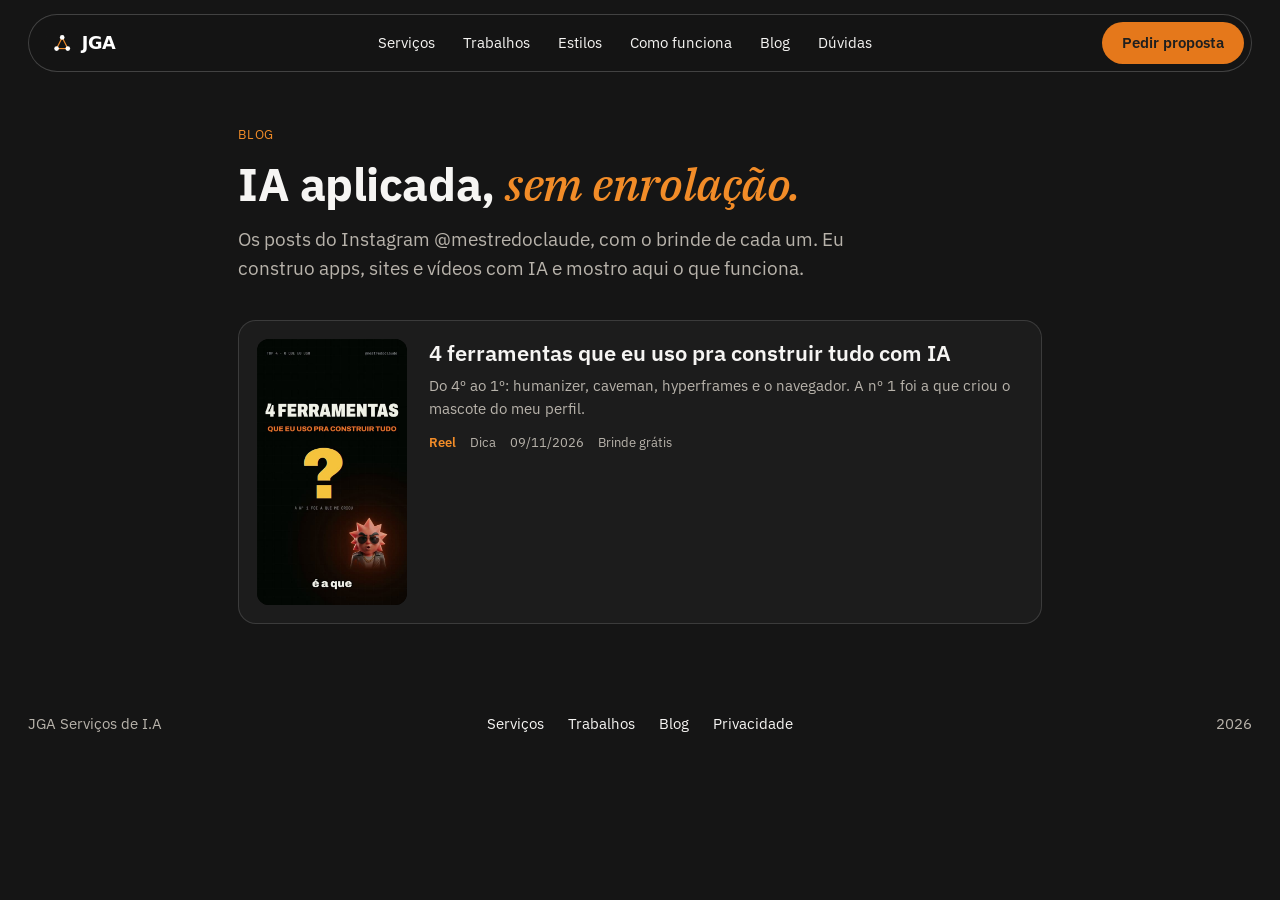
==== blog/index.html @ 6f201690 "Blog com brinde por cadastro (nome, WhatsApp, e-mail), post 4 ferramentas, politica de privacidade e" ====
<!DOCTYPE html>
<html lang="pt-BR">
<head>
<meta charset="UTF-8">
<meta name="viewport" content="width=device-width, initial-scale=1">
<title>Blog | JGA Serviços de I.A</title>
<meta name="description" content="Posts sobre IA aplicada, com um brinde grátis em cada um.">
<link rel="icon" href="../favicon.svg" type="image/svg+xml">
<link rel="preconnect" href="https://fonts.googleapis.com">
<link rel="preconnect" href="https://fonts.gstatic.com" crossorigin>
<link rel="stylesheet" href="https://fonts.googleapis.com/css2?family=IBM+Plex+Sans:wght@400;500;600;700&family=IBM+Plex+Serif:ital,wght@1,500&display=swap">
<link rel="stylesheet" href="../assets/css/home.css?v=20261107">
<link rel="stylesheet" href="../assets/css/blog.css?v=20261107">
</head>
<body>
<header class="nav-vidro">
  <div class="nav-in">
    <a class="nav-marca" href="../index.html" aria-label="JGA Serviços de I.A, página inicial"><img src="../assets/img/logo-lockup-dark.svg" alt="JGA Serviços de I.A" height="26"></a>
    <nav aria-label="Principal"><a href="../index.html#servicos">Serviços</a><a href="../index.html#trabalhos">Trabalhos</a><a href="../index.html#mais">Estilos</a><a href="../index.html#processo">Como funciona</a><a href="../blog/index.html">Blog</a><a href="../index.html#faq">Dúvidas</a></nav>
    <a class="nav-botao" href="https://wa.me/5531990727562?text=Ol%C3%A1%21%20Vim%20pelo%20site%20da%20JGA%20e%20quero%20uma%20proposta." target="_blank" rel="noopener">Pedir proposta</a>
  </div>
</header>
<main class="blog-main">
  <div class="blog-cab">
    <span class="etiqueta">Blog</span>
    <h1>IA aplicada, <em>sem enrolação.</em></h1>
    <p>Os posts do Instagram @mestredoclaude, com o brinde de cada um. Eu construo apps, sites e vídeos com IA e mostro aqui o que funciona.</p>
  </div>
  <div class="lista-posts">
    <a class="post-card" href="4-ferramentas.html">
      <img src="../assets/blog/reel-4-ferramentas.jpg" alt="" loading="lazy">
      <div><h2>4 ferramentas que eu uso pra construir tudo com IA</h2><p>Do 4º ao 1º: humanizer, caveman, hyperframes e o navegador. A nº 1 foi a que criou o mascote do meu perfil.</p>
      <div class="post-meta"><b>Reel</b><span>Dica</span><span>09/11/2026</span><span>Brinde grátis</span></div></div>
    </a>
  </div>
</main>
<footer class="rodape">
  <span>JGA Serviços de I.A</span>
  <nav aria-label="Rodapé"><a href="../index.html#servicos">Serviços</a><a href="../index.html#trabalhos">Trabalhos</a><a href="../blog/index.html">Blog</a><a href="../privacidade.html">Privacidade</a></nav>
  <span class="rodape-dir">2026</span>
</footer>
</body>
</html>
---- assets/css/home.css ----
/* Home da JGA, direção "folha de contato". Paleta e fonte da marca (grafite, papel, laranja; IBM Plex Sans).
   Escala de texto: 28 / 20 / 17 / 15 / 13. Sem gradiente, sem sombra em repouso, sem filete, sem monoespaçada. */
:root {
  --chao: #151515; --papel: #F6F5F3; --tinta: #1F1F1F; --tinta-suave: #55524E;
  --luz: #F6F5F3; --luz-suave: #B8B3AB; --laranja: #E5781B; --laranja-claro: #F28C28; --cinza: #55524E;
  --m: clamp(16px, 2.2vw, 32px);
  --t1: 28px; --t2: 20px; --t3: 17px; --t4: 15px; --t5: 13px;
  --ease: cubic-bezier(.2, .7, .2, 1);
}
*, *::before, *::after { box-sizing: border-box; }
html { scroll-behavior: smooth; -webkit-text-size-adjust: 100%; }
body { margin: 0; background: var(--chao); color: var(--luz); font: 400 var(--t3)/1.55 "IBM Plex Sans", system-ui, sans-serif; -webkit-font-smoothing: antialiased; }
img, video { display: block; max-width: 100%; }
a { color: inherit; }
button { font: inherit; color: inherit; }
:focus-visible { outline: 2px solid var(--laranja); outline-offset: 3px; }
::selection { background: var(--laranja); color: var(--tinta); }
.pular { position: absolute; left: -999px; top: 8px; background: var(--papel); color: var(--tinta); padding: 8px 14px; z-index: 50; }
.pular:focus { left: 8px; }

/* ---------- primeira tela: a folha de contato como fundo de tela cheia ---------- */
.folha { position: relative; min-height: 100svh; overflow: hidden; display: flex; align-items: center; }
.colunas { position: absolute; inset: 0; padding: 12px; display: grid; grid-template-columns: repeat(6, 1fr); gap: 12px; overflow: hidden; }
.coluna { display: flex; flex-direction: column; gap: 12px; min-width: 0; }
.coluna.c2 { margin-top: -90px; } .coluna.c3 { margin-top: -40px; } .coluna.c4 { margin-top: -130px; }
.coluna.c5 { margin-top: -20px; } .coluna.c6 { margin-top: -70px; }
.quadro { position: relative; display: block; width: 100%; padding: 0; border: 0; background: #000; cursor: pointer; line-height: 0; text-align: left; filter: brightness(.5); transition: filter .3s var(--ease), transform .25s var(--ease); }
.quadro:hover, .quadro:focus-visible { filter: none; }
.quadro:active { transform: scale(.985); }
.quadro img, .quadro video { width: 100%; height: auto; }
.faixa { display: block; height: 28px; padding: 0 10px; line-height: 28px; font-size: var(--t5); font-weight: 500; white-space: nowrap; overflow: hidden; text-overflow: ellipsis; }
.coluna .quadro:nth-child(4n+1) .faixa { background: var(--laranja); color: var(--tinta); }
.coluna .quadro:nth-child(4n+2) .faixa { background: var(--papel); color: var(--tinta); }
.coluna .quadro:nth-child(4n+3) .faixa { background: var(--cinza); color: var(--luz); }
.coluna .quadro:nth-child(4n+4) .faixa { background: var(--laranja-claro); color: var(--tinta); }
@media (hover: hover) { .estilos:has(.mini:hover) .mini:not(:hover) { opacity: .45; } }

/* escurece só o lado do texto, pra leitura (degradê suave, a pedido do cliente) */
.veu { position: absolute; inset: 0; pointer-events: none; background: linear-gradient(90deg, rgba(21, 21, 21, .92) 0%, rgba(21, 21, 21, .78) 36%, rgba(21, 21, 21, .25) 68%, rgba(21, 21, 21, 0) 100%); } /* taste-skill-ignore: escolha do cliente */
.hero-txt { position: relative; z-index: 2; width: 100%; padding: 120px var(--m) 72px; pointer-events: none; }
.hero-txt a, .hero-txt button { pointer-events: auto; }
.hero-linha { margin: 0 0 26px; font-size: var(--t4); color: var(--luz-suave); letter-spacing: .01em; }
.hero-txt h1 { pointer-events: auto; width: fit-content; margin: 0; max-width: 11em; font-size: clamp(44px, calc(6.86vw + 19px), 124px); font-weight: 700; line-height: 1; letter-spacing: -.035em; }
.hero-txt h1 .l { display: block; }
.hero-txt h1 em { display: block; line-height: 1.12; padding-bottom: .04em; font-family: "IBM Plex Serif", Georgia, serif; font-style: italic; font-weight: 500; letter-spacing: -.02em; color: var(--laranja-claro); }
.hero-apoio { margin: 34px 0 0; max-width: 34ch; font-size: var(--t2); line-height: 1.4; }
.hero-acoes { display: flex; flex-wrap: wrap; align-items: center; gap: 14px 28px; margin-top: 28px; }
.botao-g { min-height: 54px; padding: 0 26px; font-size: 17px; }
.hero-link { color: var(--luz); text-underline-offset: 5px; text-decoration-color: var(--laranja); text-decoration-thickness: 2px; font-size: var(--t3); }
.garantias { display: flex; flex-wrap: wrap; gap: 8px 28px; margin: 32px 0 0; padding: 0; list-style: none; font-size: var(--t4); color: var(--luz-suave); }
.garantias li::before { content: ""; display: inline-block; width: 11px; height: 11px; margin-right: 9px; background: var(--laranja-claro); -webkit-mask: url("data:image/svg+xml,%3Csvg xmlns=%27http://www.w3.org/2000/svg%27 viewBox=%270 0 24 24%27%3E%3Cpath d=%27M12 0c.8 6.7 5.3 11.2 12 12-6.7.8-11.2 5.3-12 12-.8-6.7-5.3-11.2-12-12 6.7-.8 11.2-5.3 12-12z%27/%3E%3C/svg%3E") center / contain no-repeat; mask: url("data:image/svg+xml,%3Csvg xmlns=%27http://www.w3.org/2000/svg%27 viewBox=%270 0 24 24%27%3E%3Cpath d=%27M12 0c.8 6.7 5.3 11.2 12 12-6.7.8-11.2 5.3-12 12-.8-6.7-5.3-11.2-12-12 6.7-.8 11.2-5.3 12-12z%27/%3E%3C/svg%3E") center / contain no-repeat; }
.botao { display: inline-flex; align-items: center; justify-content: center; align-self: flex-start; min-height: 48px; padding: 0 22px; background: var(--laranja); color: var(--tinta);
  font-size: var(--t3); font-weight: 600; text-decoration: none; transition: background .2s var(--ease), transform .15s var(--ease); }
.botao:hover { background: var(--laranja-claro); }
.botao:active { transform: translateY(1px); }

/* nav de vidro (a pedido do cliente) */
.nav-vidro { position: fixed; top: 14px; left: var(--m); right: var(--m); z-index: 40; border-radius: 999px;
  background: rgba(21, 21, 21, .82); -webkit-backdrop-filter: blur(16px) saturate(1.2); backdrop-filter: blur(16px) saturate(1.2); border: 1px solid rgba(246, 245, 243, .2); } /* taste-skill-ignore: escolha do cliente */
.nav-in { display: flex; align-items: center; justify-content: space-between; gap: 20px; padding: 7px 7px 7px 22px; }
.nav-marca img { height: 26px; width: auto; display: block; }
.nav-vidro nav { display: flex; gap: 28px; font-size: var(--t4); }
.nav-vidro nav a { color: var(--luz); text-decoration: none; transition: color .2s var(--ease); }
.nav-vidro nav a:hover { color: var(--laranja-claro); }
.nav-botao { display: inline-flex; align-items: center; min-height: 42px; padding: 0 20px; border-radius: 999px; background: var(--laranja); color: var(--tinta); font-size: var(--t4); font-weight: 600; text-decoration: none; transition: background .2s var(--ease), transform .15s var(--ease); }
.nav-botao:hover { background: var(--laranja-claro); }
.nav-botao:active { transform: scale(.97); }
section[id] { scroll-margin-top: 96px; }

/* faixa de serviços rolando */
.rolante { background: var(--papel); color: var(--tinta); overflow: hidden; padding: clamp(18px, 2.6vw, 34px) 0; white-space: nowrap; }
.trilho { display: inline-flex; width: max-content; animation: rola 46s linear infinite; will-change: transform; }
.trilho > span { display: inline-flex; align-items: center; }
.trilho span span { font-size: clamp(28px, 3.9vw, 56px); font-weight: 500; letter-spacing: -.02em; line-height: 1.2; }
.trilho i { display: inline-flex; color: var(--laranja); margin: 0 clamp(20px, 2.6vw, 40px); font-size: clamp(22px, 2.4vw, 34px); }
.trilho i svg { fill: currentColor; display: block; }
.rolante:hover .trilho { animation-play-state: paused; }
@keyframes rola { to { transform: translateX(-50%); } }

/* manifesto (fundo claro, um tom abaixo do papel) */
.manifesto { background: #FFFFFF; color: #6B6761; padding: clamp(72px, 9vw, 140px) var(--m); }
.manifesto p { margin: 0; max-width: 24em; font-size: clamp(28px, 3.9vw, 56px); font-weight: 500; line-height: 1.16; letter-spacing: -.02em; }
.manifesto b { font-weight: 600; color: var(--tinta); }

/* ---------- seções ---------- */
.sec { padding: clamp(96px, 12vw, 200px) var(--m) 0; }
.sec-estilos { padding-bottom: clamp(96px, 12vw, 200px); }
.sec-claro { background: var(--papel); color: var(--tinta); padding-bottom: clamp(88px, 11vw, 170px); }
.sec h2 { margin: 0; font-size: var(--t1); font-weight: 700; line-height: 1.12; letter-spacing: -.015em; }
.intro { margin: 14px 0 0; max-width: 56ch; color: var(--luz); }

#servicos { background: var(--papel); color: var(--tinta); padding-top: clamp(72px, 9vw, 140px); padding-bottom: clamp(72px, 9vw, 140px); }
.servicos-grade { display: grid; grid-template-columns: repeat(12, 1fr); column-gap: 24px; margin-top: clamp(48px, 7vw, 96px); position: relative; }
.grupo:nth-child(1) { grid-column: 1 / span 3; } .grupo:nth-child(2) { grid-column: 4 / span 3; } .grupo:nth-child(3) { grid-column: 7 / span 3; }
.grupo h3 { margin: 0 0 16px; font-size: var(--t2); font-weight: 700; }
.grupo ul { margin: 0; padding: 0; list-style: none; }
.grupo li { font-size: var(--t2); line-height: 1.25; padding: 6px 0; }
.grupo a { color: var(--tinta-suave); text-decoration: none; transition: color .2s var(--ease); }
.grupo a:hover, .grupo a:focus-visible { color: var(--tinta); text-decoration: underline; text-decoration-color: var(--laranja); text-underline-offset: 4px; text-decoration-thickness: 2px; }
.resumo { display: none; margin: 14px 0 0; color: var(--tinta-suave); }
.servicos-desc { grid-column: 10 / span 3; grid-row: 1; margin: 0; font-size: var(--t2); line-height: 1.35; color: var(--tinta); min-height: 5em; }

.estilos { display: grid; gap: 20px; margin-top: clamp(40px, 5vw, 72px); }
.estilo { display: grid; grid-template-columns: minmax(180px, 280px) 1fr; gap: 24px; align-items: start; }
.estilo-txt h3 { margin: 0; font-size: var(--t4); font-weight: 600; }
.estilo-txt p { margin: 2px 0 0; font-size: var(--t4); color: var(--luz-suave); line-height: 1.4; }
.estilo-fila { display: flex; flex-wrap: wrap; gap: 8px; }
.mini { padding: 0; border: 0; background: #000; cursor: pointer; line-height: 0; transition: opacity .25s var(--ease), transform .25s var(--ease); }
.mini img { height: 136px; width: auto; }
.mini:hover { transform: translateY(-3px); }

.processo-topo { display: flex; align-items: center; gap: 24px; }
.processo-botoes { display: flex; gap: 8px; }
.processo-botoes button { width: 48px; height: 48px; border: 0; background: var(--tinta); color: var(--papel); font-size: 20px; cursor: pointer; transition: background .2s var(--ease), transform .15s var(--ease); }
.processo-botoes button:hover { background: var(--laranja); }
.processo-botoes button:active { transform: scale(.94); }
.barra { height: 6px; margin-top: 20px; background: #D6D2CB; }
.barra i { display: block; height: 100%; width: 12%; background: var(--tinta); transition: width .15s linear; }
.momentos { scroll-padding-inline: var(--m); display: flex; gap: 32px; margin: 36px calc(-1 * var(--m)) 0; padding: 0 var(--m) 4px; list-style: none; overflow-x: auto; scroll-snap-type: x mandatory; scrollbar-width: none; }
.momentos::-webkit-scrollbar { display: none; }
.momento { flex: 0 0 280px; scroll-snap-align: start; display: flex; flex-direction: column; }
.momento b { font-size: var(--t3); font-weight: 700; line-height: 1.25; }
.momento p { margin: 8px 0 0; font-size: var(--t4); color: var(--tinta-suave); line-height: 1.5; }
.momento img { margin-top: var(--vazio, 100px); width: 280px; height: auto; aspect-ratio: 4 / 5; object-fit: cover; }
.momento:nth-child(1) { --vazio: 80px; } .momento:nth-child(2) { --vazio: 130px; } .momento:nth-child(3) { --vazio: 100px; }
.momento:nth-child(4) { --vazio: 140px; } .momento:nth-child(5) { --vazio: 90px; } .momento:nth-child(6) { --vazio: 120px; }

.sec-faq { padding-bottom: clamp(96px, 12vw, 200px); display: grid; grid-template-columns: repeat(12, 1fr); column-gap: 24px; align-items: start; }
.sec-faq h2 { grid-column: 1 / span 3; }
.faq-texto { grid-column: 5 / span 8; columns: 2; column-gap: 56px; }
.faq-texto p { break-inside: avoid; margin: 0 0 20px; font-size: var(--t3); line-height: 1.55; }
.faq-texto b { font-weight: 600; }

.sec-cta { margin-top: 0; padding: clamp(96px, 14vw, 200px) var(--m); background: var(--laranja); color: var(--tinta); }
.sec-cta { display: grid; grid-template-columns: 1fr auto; align-items: center; gap: 32px; }
.cta-video { width: min(300px, 30vw); padding: 0; border: 0; background: #000; line-height: 0; cursor: pointer; transition: transform .25s var(--ease); }
.cta-video:hover { transform: translateY(-4px); }
.cta-video video { width: 100%; height: auto; aspect-ratio: 9 / 16; object-fit: cover; background: #000; }
.sec-cta p { margin: 0; max-width: 32ch; font-size: var(--t1); font-weight: 600; line-height: 1.25; }
.cta-linha { display: flex; flex-wrap: wrap; align-items: center; gap: 12px 24px; margin-top: 24px; }
.botao-p { min-height: 44px; padding: 0 20px; }
.sec-cta .botao { background: var(--tinta); color: var(--papel); }
.sec-cta .botao:hover { background: #000; }
.cta-link { color: var(--tinta); text-underline-offset: 4px; }

.rodape { display: grid; grid-template-columns: 1fr auto 1fr; align-items: baseline; gap: 16px; padding: 48px var(--m) 30px; font-size: var(--t4); color: var(--luz-suave); }
.rodape nav { display: flex; flex-wrap: wrap; justify-content: center; gap: 6px 24px; }
.rodape nav a { color: var(--luz); text-decoration: none; }
.rodape nav a:hover { text-decoration: underline; text-underline-offset: 4px; }
.rodape-dir { text-align: right; }

/* ---------- vídeo de amostra ---------- */
dialog { border: 0; padding: 0; background: #222; color: var(--luz); max-width: 96vw; max-height: 96svh; overflow: auto; }
dialog::backdrop { background: rgba(0, 0, 0, .82); }
dialog[open] { animation: dialogo .25s var(--ease); }
.fechar { position: absolute; top: 8px; right: 8px; z-index: 2; min-height: 40px; padding: 0 14px; border: 0; background: var(--papel); color: var(--tinta); font-size: var(--t4); font-weight: 600; cursor: pointer; }
.fechar:hover { background: var(--laranja); }
#player-video { background: #000; width: min(920px, 92vw); max-height: 70svh; }
dialog[data-o="v"] #player-video { width: auto; height: min(70svh, 640px); max-width: 92vw; }
.player-info { padding: 18px 20px 22px; display: grid; gap: 6px; justify-items: start; }
.player-info h3 { margin: 0; font-size: var(--t2); font-weight: 700; }
.player-info p { margin: 0 0 8px; color: var(--luz-suave); font-size: var(--t4); }
@keyframes dialogo { from { opacity: 0; transform: translateY(10px); } }

/* ---------- movimento (só transform e opacity; some com prefers-reduced-motion) ---------- */
@keyframes abre { from { clip-path: inset(0 0 100% 0); } to { clip-path: inset(0); } }
@keyframes assenta { from { transform: scale(1.12); } to { transform: none; } }
@keyframes entra { from { opacity: 0; transform: translateY(22px); } to { opacity: 1; transform: none; } }
html.js .coluna { animation: abre 1.1s var(--ease) backwards; animation-delay: calc(var(--i, 0) * 90ms); }
html.js .coluna img { animation: assenta 1.5s var(--ease) backwards; animation-delay: calc(var(--i, 0) * 90ms); }
html.js .hero-linha { animation: entra .6s var(--ease) .1s backwards; }
html.js .hero-txt h1 { animation: entra .7s var(--ease) .18s backwards; }
html.js .hero-apoio, html.js .hero-acoes, html.js .garantias { animation: entra .7s var(--ease) .32s backwards; }
html.js .nav-vidro .nav-in { animation: entra .6s var(--ease) .05s backwards; }
.coluna.c1 { --i: 0; } .coluna.c2 { --i: 1; } .coluna.c3 { --i: 2; } .coluna.c4 { --i: 3; } .coluna.c5 { --i: 4; } .coluna.c6 { --i: 5; }
.rv { opacity: 0; transform: translateY(22px); transition: opacity .6s var(--ease), transform .6s var(--ease); transition-delay: calc(var(--d, 0) * 70ms); }
.rv.in { opacity: 1; transform: none; }
.coluna { will-change: transform; }

@media (prefers-reduced-motion: reduce) {
  html { scroll-behavior: auto; }
  html.js .coluna, html.js .coluna img, html.js .hero-linha, html.js .hero-txt h1, html.js .hero-apoio, html.js .hero-acoes, html.js .garantias, html.js .nav-vidro .nav-in, dialog[open] { animation: none; }
  .trilho { animation: none; }
  .rv { opacity: 1; transform: none; transition: none; }
  .quadro, .mini, .botao { transition: none; }
}

/* ---------- tablet: 4 colunas ---------- */
@media (min-width: 761px) and (max-width: 1000px) {
  .colunas { grid-template-columns: repeat(4, 1fr); }
  .coluna.c5, .coluna.c6 { display: none; }
  .nav-vidro nav { gap: 18px; }
}

/* ---------- destaques ---------- */
.sec-destaques { padding-bottom: 0; }
.dest-h { display: grid; grid-template-columns: repeat(2, minmax(0, 1fr)); gap: 20px; margin-top: clamp(40px, 5vw, 72px); }
.dest-v { display: grid; grid-template-columns: repeat(7, minmax(0, 1fr)); gap: 12px; margin-top: 28px; }
.dest { position: relative; display: block; width: 100%; min-width: 0; padding: 0; border: 0; background: none; color: inherit; cursor: pointer; text-align: left; font: inherit; transition: transform .25s var(--ease); }
.dest img { width: 100%; object-fit: cover; display: block; background: #000; }
.dest-h img { aspect-ratio: 16 / 9; }
.dest-v img { aspect-ratio: 9 / 16; }
.dest:hover, .dest:focus-visible { transform: translateY(-3px); }
.dest::after { content: ""; position: absolute; right: 10px; top: 10px; width: 38px; height: 38px; border-radius: 50%; background: rgba(0,0,0,.6) url("data:image/svg+xml,%3Csvg xmlns='http://www.w3.org/2000/svg' viewBox='0 0 24 24'%3E%3Cpath fill='%23fff' d='M9 6.5v11l9-5.5z'/%3E%3C/svg%3E") center / 24px no-repeat; }
.dest-nome { display: grid; gap: 2px; padding: 10px 2px 0; line-height: 1.3; }
.dest-nome b { font-size: var(--t3); font-weight: 600; color: var(--luz); }
.dest-nome i { font-style: normal; font-size: var(--t5); color: var(--luz-suave); }
.dest-v .dest-nome i { display: none; }
.dest-v .dest-nome b { font-size: var(--t4); }
@media (max-width: 1100px) { .dest-v { grid-template-columns: repeat(4, minmax(0, 1fr)); } }
@media (max-width: 900px) {
  .dest-h { grid-template-columns: minmax(0, 1fr); }
  .dest-v { grid-template-columns: repeat(2, minmax(0, 1fr)); }
}

/* ---------- celular ---------- */
@media (max-width: 900px) {
  .estilo { grid-template-columns: 1fr; gap: 10px; }
  .grupo:nth-child(n) { grid-column: 1 / -1; margin-bottom: 40px; }
  .servicos-desc { display: none; }
  .resumo { display: block; }
  .sec-faq { display: block; }
  .faq-texto { columns: 1; margin-top: 28px; }
}
@media (max-width: 760px) {
  :root { --t1: 24px; --m: 16px; }
  .nav-vidro nav { display: none; }
  .nav-in { padding-left: 18px; }
  .nav-botao { min-height: 40px; padding: 0 16px; }
  .colunas { grid-template-columns: repeat(2, 1fr); gap: 8px; padding: 8px; }
  .coluna { gap: 8px; }
  .veu { background: linear-gradient(180deg, rgba(21, 21, 21, .82) 0%, rgba(21, 21, 21, .74) 55%, rgba(21, 21, 21, .88) 100%); } /* taste-skill-ignore: escolha do cliente */
  .hero-txt { padding: 104px var(--m) 48px; }
  .hero-txt h1 { max-width: none; }
  .hero-apoio { font-size: var(--t3); }
  .hero-acoes .botao-g { width: 100%; }
  .garantias { margin-top: 24px; gap: 6px 20px; }
  .coluna.c3, .coluna.c4, .coluna.c5, .coluna.c6 { display: none; }
  .coluna.c1 { margin-top: 0; } .coluna.c2 { margin-top: -60px; }
  .sec { padding-top: 96px; }
  .estilo-fila { flex-wrap: nowrap; overflow-x: auto; scrollbar-width: none; margin-right: calc(-1 * var(--m)); padding-right: var(--m); }
  .estilo-fila::-webkit-scrollbar { display: none; }
  .mini { flex: 0 0 auto; } .mini img { height: 120px; }
  .processo-botoes { display: none; }
  .momento { flex-basis: 72vw; } .momento img { width: 100%; --vazio: 40px; }
  .momento:nth-child(n) { --vazio: 40px; }
  .momento:nth-child(2n) img { margin-top: 64px; }
  .sec-cta { padding-top: 72px; padding-bottom: 72px; grid-template-columns: 1fr; }
  .cta-video { width: min(240px, 64vw); }
  .sec-cta p { font-size: var(--t2); }
  .rodape { grid-template-columns: 1fr; gap: 8px; padding-top: 32px; font-size: 14px; }
  .rodape nav { justify-content: flex-start; gap: 4px 18px; }
  .rodape-dir { text-align: left; }
}

/* ---------- convite pra ver mais estilos ---------- */
.sec-mais { padding-top: clamp(64px, 8vw, 120px); padding-bottom: clamp(96px, 12vw, 200px); }
.mais-caixa { max-width: 640px; }
.mais-caixa h3 { margin: 0; font-size: var(--t1); font-weight: 700; line-height: 1.15; }
.mais-caixa p { margin: 14px 0 28px; color: var(--luz); }

/* quadros da capa que tocam em loop ficam mais claros que os parados */
.quadro-vivo { filter: brightness(.9); }

/* troca automática: o quadro some rapidinho, muda de vídeo e volta */
.quadro img, .quadro video { transition: opacity .28s var(--ease); }
.quadro.troca img, .quadro.troca video { opacity: 0; }
/* área da direita (colunas 5 e 6) é a mais visível: quadros mais claros */
.coluna.c5 .quadro, .coluna.c6 .quadro { filter: brightness(.85); }
.coluna.c5 .quadro:hover, .coluna.c6 .quadro:hover { filter: none; }
.quadro-vivo { filter: brightness(1); }

/* ---------- vitrine de mais estilos ---------- */
.sec-mais { padding-bottom: clamp(64px, 8vw, 120px); }
.est-bloco { margin-top: clamp(40px, 5vw, 72px); }
.est-bloco h4 { margin: 0 0 14px; font-size: var(--t2); font-weight: 600; }
.est-bloco h4 b { font-weight: 400; font-size: var(--t4); color: var(--luz-suave); margin-left: 8px; }
.est-fila { display: flex; gap: 12px; overflow-x: auto; margin: 0 calc(-1 * var(--m)); padding: 0 var(--m) 14px; scroll-snap-type: x proximity; scroll-padding-inline: var(--m); scrollbar-width: thin; scrollbar-color: var(--cinza) transparent; }
.est-card { flex: 0 0 auto; width: 220px; display: block; text-decoration: none; color: var(--luz); scroll-snap-align: start; transition: transform .25s var(--ease); }
.est-card img { width: 100%; aspect-ratio: 16 / 10; object-fit: cover; display: block; background: #000; }
.est-card span { display: block; padding: 8px 2px 0; font-size: var(--t4); line-height: 1.3; }
.est-card:hover, .est-card:focus-visible { transform: translateY(-3px); }
.est-card:hover span { color: var(--laranja-claro); }
@media (max-width: 900px) { .est-card { width: 170px; } }

/* capa: quadros verticais em formato quadrado, pra caberem mais vídeos na primeira tela (o clique abre o vídeo inteiro) */
.quadro[data-o="v"] img, .quadro[data-o="v"] video { aspect-ratio: 1 / 1; height: auto; object-fit: cover; }
.quadro[data-o="h"] img, .quadro[data-o="h"] video { aspect-ratio: 16 / 9; height: auto; object-fit: cover; }

/* ---------- trabalhos entregues ---------- */
.sec-trabalhos { padding-bottom: clamp(24px, 4vw, 64px); }
.trab-intro { margin: 14px 0 0; max-width: 56ch; color: var(--luz-suave); }
.trab-grade { display: grid; grid-template-columns: repeat(3, minmax(0, 1fr)); gap: clamp(20px, 2.4vw, 40px); margin-top: clamp(32px, 4vw, 56px); }
.trab { display: flex; flex-direction: column; min-width: 0; }
.trab-foto { display: block; background: #000; line-height: 0; overflow: hidden; }
.trab-foto img { width: 100%; height: auto; aspect-ratio: 3 / 2; object-fit: cover; transition: transform .4s var(--ease); }
a.trab-foto:hover img, a.trab-foto:focus-visible img { transform: scale(1.03); }
.trab-tag { margin: 18px 0 0; font-size: var(--t5); font-weight: 600; letter-spacing: .04em; text-transform: uppercase; color: var(--laranja-claro); }
.trab h3 { margin: 6px 0 0; font-size: var(--t2); font-weight: 700; line-height: 1.2; }
.trab-desc { margin: 10px 0 0; font-size: var(--t4); color: var(--luz-suave); }
.trab-link { align-self: flex-start; margin-top: 14px; font-size: var(--t4); font-weight: 600; color: var(--luz); text-underline-offset: 4px; text-decoration-color: var(--laranja); }
.trab-link:hover { color: var(--laranja-claro); }
@media (max-width: 900px) { .trab-grade { grid-template-columns: 1fr; max-width: 560px; } }
---- assets/css/blog.css ----
/* Blog da JGA. Reaproveita as variáveis e o cabeçalho de home.css (grafite, papel, laranja; IBM Plex Sans). */
.blog-main { max-width: 860px; margin: 0 auto; padding: 120px var(--m) 40px; }
.blog-cab h1 { font: 700 clamp(30px, 5vw, 46px)/1.12 "IBM Plex Sans", system-ui, sans-serif; margin: 0 0 14px; letter-spacing: -.01em; }
.blog-cab h1 em { font-family: "IBM Plex Serif", Georgia, serif; font-style: italic; font-weight: 500; color: var(--laranja-claro); }
.blog-cab p { color: var(--luz-suave); font-size: 19px; margin: 0 0 8px; max-width: 640px; }
.etiqueta { display: inline-block; font-size: var(--t5); letter-spacing: .06em; text-transform: uppercase; color: var(--laranja-claro); margin-bottom: 14px; }

.lista-posts { display: grid; gap: 18px; margin-top: 36px; }
.post-card { display: grid; grid-template-columns: 150px 1fr; gap: 22px; padding: 18px; border: 1px solid rgba(246, 245, 243, .14); border-radius: 18px; text-decoration: none; color: inherit; background: rgba(246, 245, 243, .03); transition: border-color .2s var(--ease), transform .2s var(--ease); }
.post-card:hover { border-color: var(--laranja); transform: translateY(-2px); }
.post-card img, .post-card video { width: 150px; aspect-ratio: 9 / 16; object-fit: cover; border-radius: 12px; background: #000; display: block; }
.post-card h2 { font: 600 22px/1.25 "IBM Plex Sans", system-ui, sans-serif; margin: 0 0 8px; }
.post-card p { margin: 0 0 12px; color: var(--luz-suave); font-size: var(--t4); }
.post-meta { display: flex; flex-wrap: wrap; gap: 8px 14px; font-size: var(--t5); color: var(--luz-suave); }
.post-meta b { color: var(--laranja-claro); font-weight: 600; }

.artigo h1 { font: 700 clamp(28px, 4.6vw, 42px)/1.15 "IBM Plex Sans", system-ui, sans-serif; margin: 0 0 14px; letter-spacing: -.01em; }
.artigo .lead { font-size: 20px; color: var(--luz); margin: 0 0 26px; }
.artigo h2 { font: 600 24px/1.25 "IBM Plex Sans", system-ui, sans-serif; margin: 38px 0 12px; }
.artigo p { margin: 0 0 14px; }
.artigo video { width: min(100%, 340px); aspect-ratio: 9 / 16; border-radius: 16px; background: #000; display: block; margin: 22px 0; }
.voltar { display: block; color: var(--luz-suave); text-decoration: none; font-size: var(--t4); margin-bottom: 22px; }
.voltar:hover { color: var(--laranja-claro); }

.resumo { list-style: none; margin: 0 0 8px; padding: 0; display: grid; gap: 12px; }
.resumo li { display: grid; grid-template-columns: 44px 1fr; gap: 14px; align-items: start; }
.resumo .n { display: grid; place-items: center; width: 44px; height: 44px; border-radius: 12px; background: var(--laranja); color: var(--tinta); font-weight: 700; }
.resumo b { display: block; color: var(--luz); font-weight: 600; }
.resumo span { color: var(--luz-suave); font-size: var(--t4); }

.liberar { margin: 34px 0; padding: 26px; border: 1px solid var(--laranja); border-radius: 20px; background: rgba(229, 120, 27, .07); }
.liberar h2 { margin-top: 0; }
.campo { display: grid; gap: 6px; margin-bottom: 14px; }
.campo label { font-size: var(--t4); font-weight: 500; }
.campo input[type="text"], .campo input[type="email"], .campo input[type="tel"] { width: 100%; box-sizing: border-box; min-height: 50px; padding: 0 16px; border-radius: 12px; border: 1px solid rgba(246, 245, 243, .25); background: #1d1d1d; color: var(--luz); font: 400 17px "IBM Plex Sans", system-ui, sans-serif; }
.campo input:focus { outline: 2px solid var(--laranja-claro); outline-offset: 1px; border-color: transparent; }
.marcar { display: grid; grid-template-columns: 22px 1fr; gap: 12px; align-items: start; margin: 4px 0 12px; font-size: var(--t4); color: var(--luz-suave); }
.marcar input { width: 20px; height: 20px; margin: 2px 0 0; accent-color: var(--laranja); }
.marcar a { color: var(--luz); }
.armadilha { position: absolute; left: -9999px; width: 1px; height: 1px; overflow: hidden; }
.erro { color: #ff9a8a; font-size: var(--t4); min-height: 22px; margin: 6px 0 0; }
.liberar .botao { align-self: stretch; width: 100%; min-height: 54px; font-size: 17px; border: 0; cursor: pointer; font-family: inherit; }
.liberar .botao[disabled] { opacity: .6; cursor: wait; }
.pequeno { font-size: var(--t5); color: var(--luz-suave); margin-top: 12px; }

.brinde { margin: 34px 0; padding: 26px; border-radius: 20px; background: rgba(246, 245, 243, .05); border: 1px solid rgba(246, 245, 243, .18); }
.brinde[hidden], .liberar[hidden] { display: none; }
.brinde h2 { margin-top: 0; color: var(--laranja-claro); }
.ferramenta { padding: 18px 0; border-top: 1px solid rgba(246, 245, 243, .12); }
.ferramenta:first-of-type { border-top: 0; }
.ferramenta h3 { font: 600 20px/1.25 "IBM Plex Sans", system-ui, sans-serif; margin: 0 0 6px; }
.ferramenta p { margin: 0 0 8px; color: var(--luz-suave); font-size: var(--t4); }
.ferramenta a { color: var(--laranja-claro); }
.ferramenta code { display: inline-block; margin: 2px 0; padding: 4px 8px; border-radius: 8px; background: #000; color: var(--luz); font-size: 14px; }
.convite { margin-top: 22px; padding: 18px; border-radius: 14px; background: rgba(229, 120, 27, .12); font-size: var(--t4); }
.convite b { color: var(--laranja-claro); }

.priv h1 { font: 700 34px/1.2 "IBM Plex Sans", system-ui, sans-serif; margin: 0 0 18px; }
.priv h2 { font: 600 20px/1.3 "IBM Plex Sans", system-ui, sans-serif; margin: 28px 0 8px; }
.priv p, .priv li { color: var(--luz); }
.priv ul { padding-left: 20px; }

@media (max-width: 640px) {
  .post-card { grid-template-columns: 96px 1fr; gap: 14px; padding: 14px; }
  .post-card img, .post-card video { width: 96px; }
  .post-card h2 { font-size: 18px; }
  .blog-main { padding-top: 100px; }
}
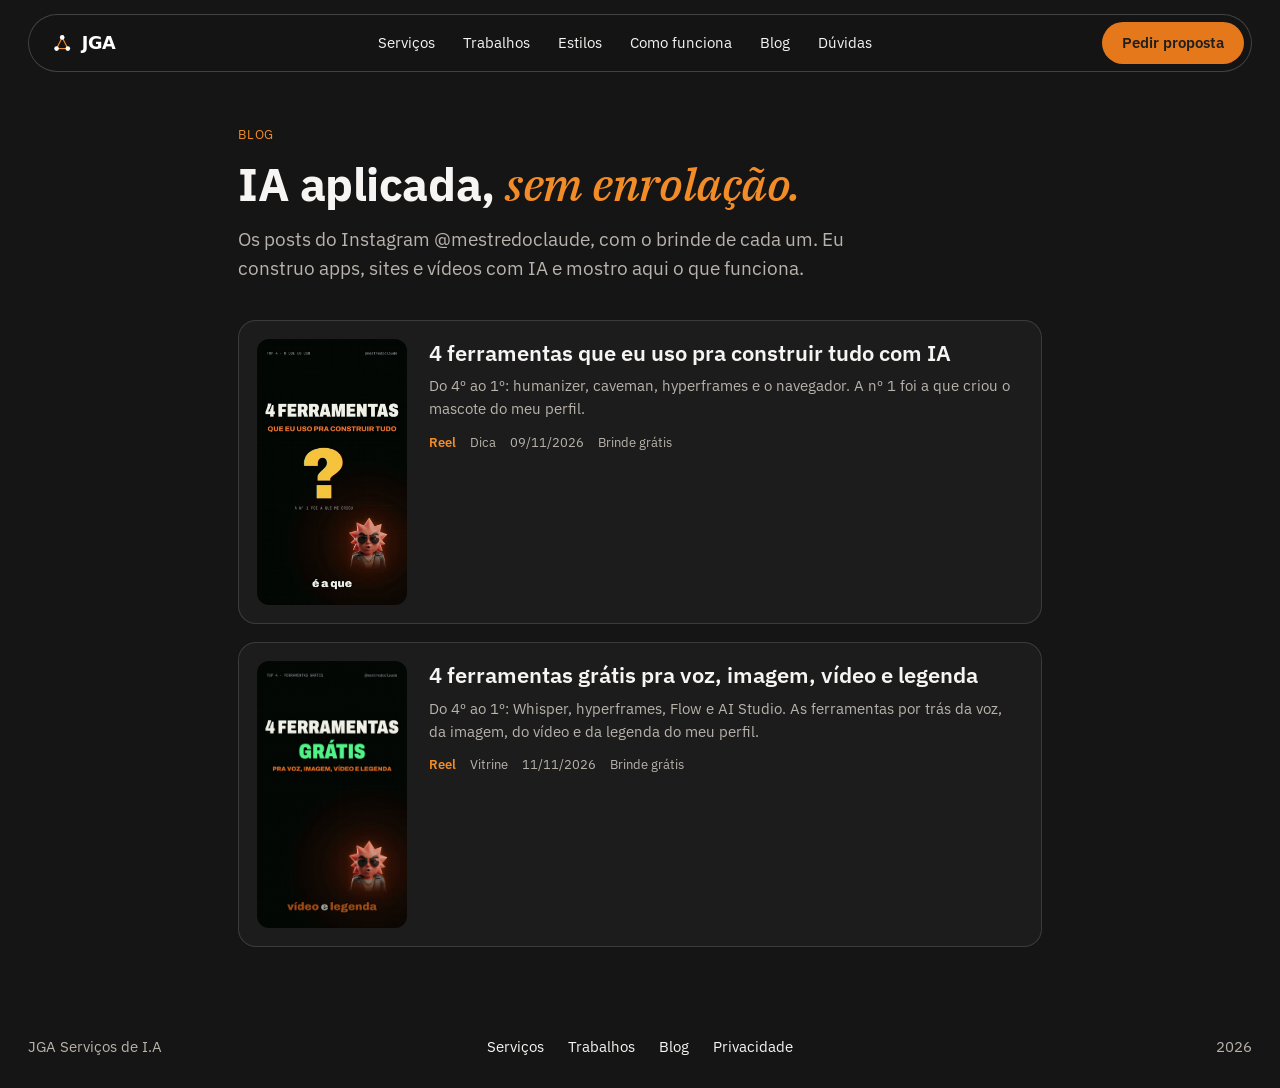
==== commit 3627ac95: "Blog: post 4 ferramentas gratis (brinde do reel GRATIS) com video e link no indice e sitemap" ====
--- a/blog/index.html
+++ b/blog/index.html
@@ -32,6 +32,11 @@
       <div><h2>4 ferramentas que eu uso pra construir tudo com IA</h2><p>Do 4º ao 1º: humanizer, caveman, hyperframes e o navegador. A nº 1 foi a que criou o mascote do meu perfil.</p>
       <div class="post-meta"><b>Reel</b><span>Dica</span><span>09/11/2026</span><span>Brinde grátis</span></div></div>
     </a>
+    <a class="post-card" href="ferramentas-gratis.html">
+      <img src="../assets/blog/reel-ferramentas-gratis.jpg" alt="" loading="lazy">
+      <div><h2>4 ferramentas grátis pra voz, imagem, vídeo e legenda</h2><p>Do 4º ao 1º: Whisper, hyperframes, Flow e AI Studio. As ferramentas por trás da voz, da imagem, do vídeo e da legenda do meu perfil.</p>
+      <div class="post-meta"><b>Reel</b><span>Vitrine</span><span>11/11/2026</span><span>Brinde grátis</span></div></div>
+    </a>
   </div>
 </main>
 <footer class="rodape">
